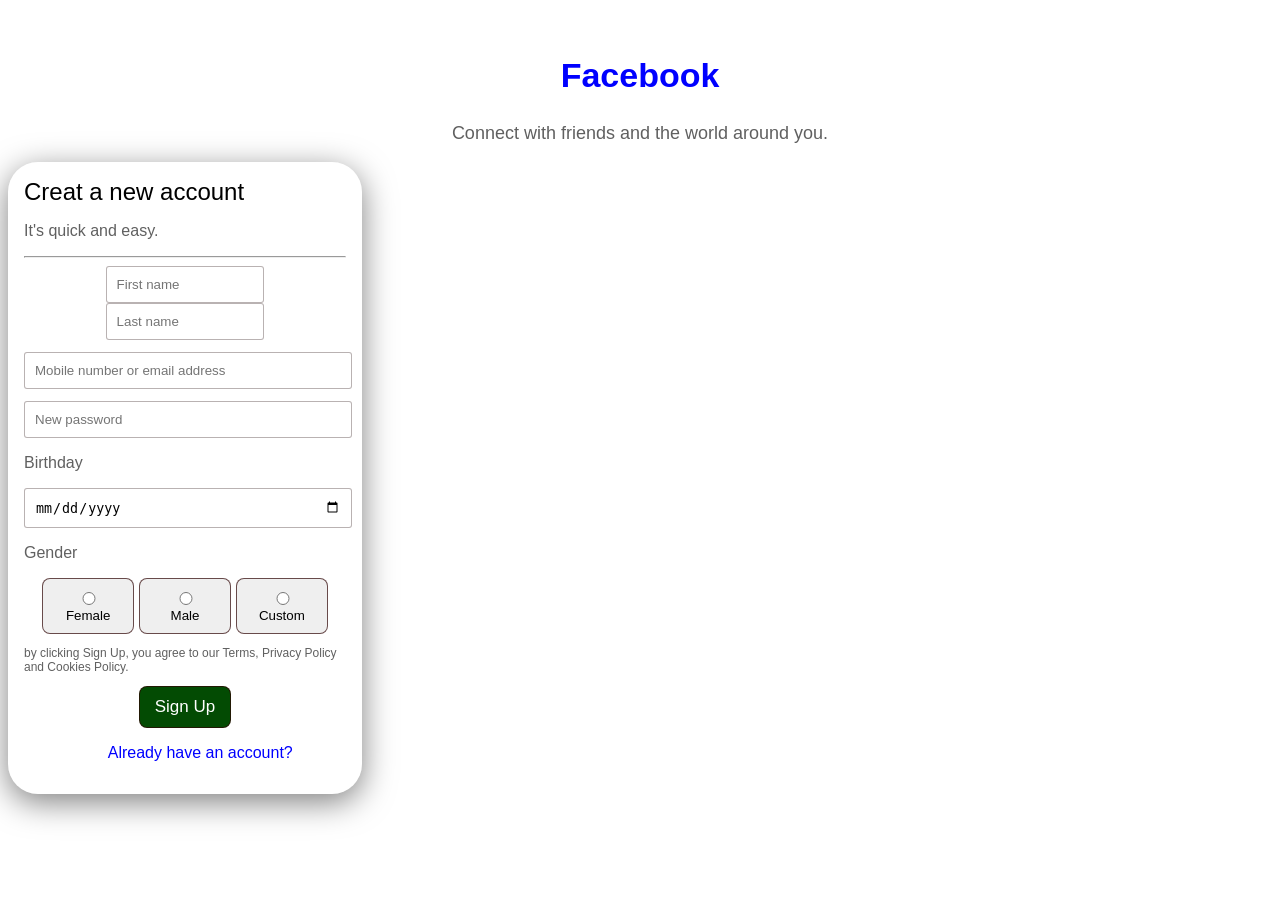
==== index.html @ cf3fbd77 "Rename log.html to index.html" ====
<!DOCTYPE html>
<html>
    <head>
        <title>fFACEBOOK</title>
        <link rel="stylesheet" href="face.css">
    </head>
    <body>
        <h2 class="head">Facebook</h2>
        <p class="head1">Connect with friends and the world around you.</p>
        <form class="main">
            <div class="new">
                Creat a new account
            </div>
            <p>It's quick and easy.</p>
            <hr>
            <input type="text" id="first name" placeholder="First name">
            <input type="text" id="last name" placeholder="Last name">
            <input class="number" type="text" id="number" placeholder="Mobile number or email address">
            <input class="password" type="password" id="password" placeholder="New password">
            <p>Birthday</p>
            <input class="date" type="date" id="date" placeholder="mm/dd/yyyy">
            <p>Gender</p>
            <div class="rad">
            <button>
                <input type="radio" id="female"> Female
            </button>
            <button>
                <input type="radio" id="male"> Male
            </button>
            <button>
                <input type="radio" id="custom"> Custom
            </button>
            </div>
            <p class="click">by clicking Sign Up, you agree to our Terms, Privacy Policy and Cookies Policy.</p>
            <button class="up">Sign Up</button>
            <p class="final">Already have an account?</p>
        </form>
    </body>
</html>
---- face.css ----
body {
    font-family:'Franklin Gothic Medium', 'Arial Narrow', Arial, sans-serif;
    justify-content: center;
    text-align: center;
    padding-bottom: 0px;
    padding-top: 20px;
}
.head {
    color:blue;
    font-weight: 500px;
    font-size: 34px;
}
.head1 {
    font-size: 18px;
    text-align: center;
}
.main {
    width: 322px;
    margin-left:0%;
    padding: 15px;
    height: 50%;
    justify-content: center;
    border-radius:30px;
    border-color: blue;
    border: 1px solid rgba(255, 255, 255, 0.2);
    box-shadow: 0 8px 32px rgba(0, 0, 0, 0.5);
}
input {
    padding: 10px;
    display: inline-block;
    width: 42.5%;
    border-radius:3px;
    border: 1px solid rgba(24, 1, 1, 0.3);
}
.number {
    width: 95%;
    display: grid;
    margin-bottom: 12px;
    margin-top: 12px;
}
.password {
    width: 95%;
}
.date {
    width: 95%;
}
button {
    display: inline-block;
    justify-content: space-around;
    text-align: center;
    padding: 10px;
    width: 28.7%;
    border-radius: 8px;
    border: 1px solid rgba(48, 5, 5, 0.7);
}

.up {
    background-color: rgb(3, 75, 3);
    color: white;
    text-align: center;
    font-size:17px;
    font-weight: 700px;
    position:relative;
}
p {
    text-align:left;
    color: rgb(96, 96, 96);
}
.click {
    width: 100%;
    font-size: 12px;;
}
.new {
    font-size: 24px;
    text-align: left;
}
.up:hover {
    cursor: pointer;
    font-weight: bold;
    background-color: greenyellow;
    color: blue;
    box-shadow: 5px 5px 4px rgba(0, 0, 0, 0.2);
    transition: box-shadow 1s ease;
    transform: scale(1.3);
    transition: 2s;
}
.up:active {
    opacity: 0.7;
}
.final {
    color:blue;
    position: relative;
    margin-left: 26%;
}
.final:hover {
    cursor: pointer;
    color: rgb(19, 19, 214);
}
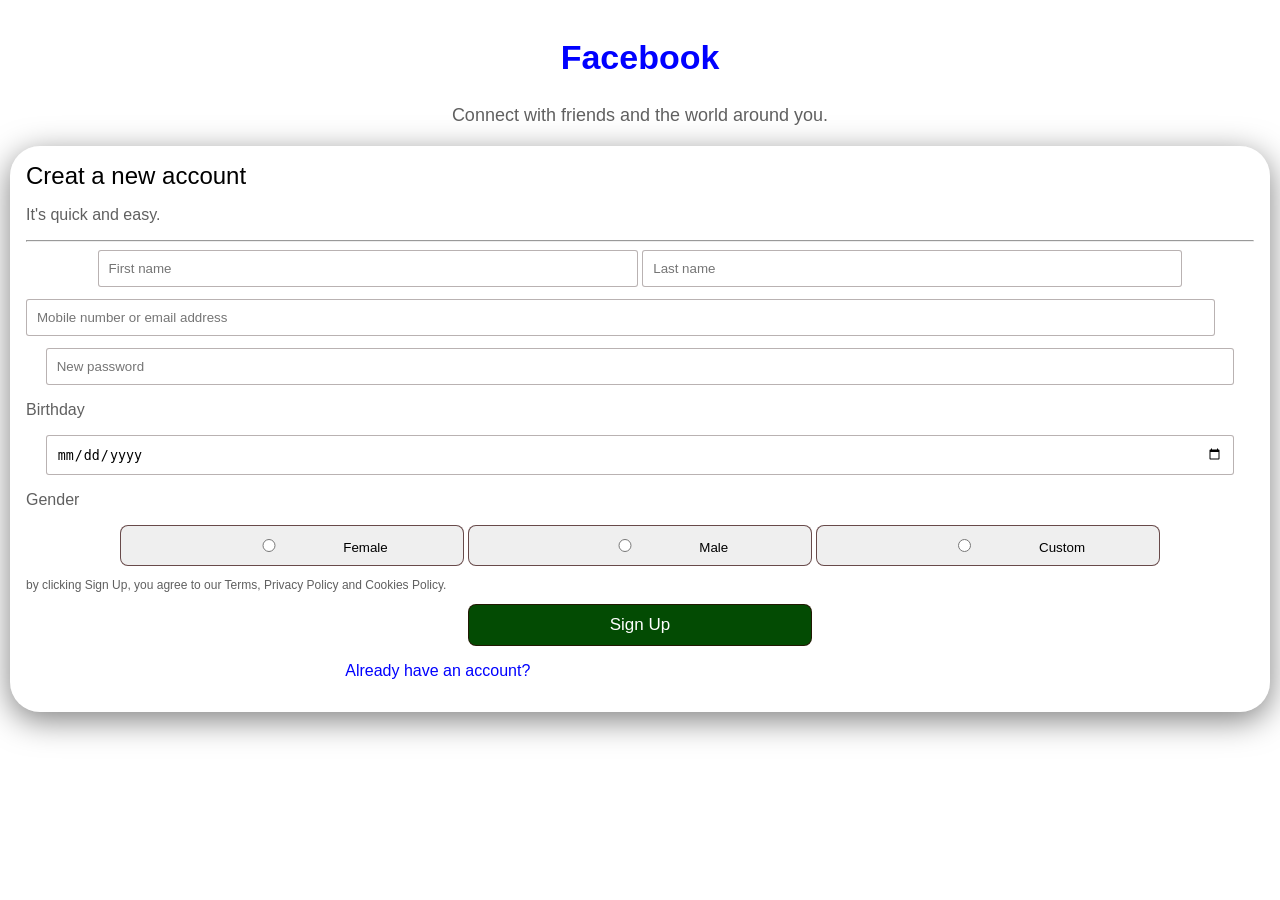
==== commit cd11167d: "Add viewport meta tag to index.html Added viewport meta tag for responsive design." ====
--- a/index.html
+++ b/index.html
@@ -1,6 +1,7 @@
 <!DOCTYPE html>
 <html>
     <head>
+        <meta name="viewport" content="width=device-width, initial-scale=1.0">
         <title>fFACEBOOK</title>
         <link rel="stylesheet" href="face.css">
     </head>
--- a/face.css
+++ b/face.css
@@ -2,8 +2,9 @@
     font-family:'Franklin Gothic Medium', 'Arial Narrow', Arial, sans-serif;
     justify-content: center;
     text-align: center;
-    padding-bottom: 0px;
-    padding-top: 20px;
+    margin: 0;
+    box-sizing:border-box;
+    padding: 10px;
 }
 .head {
     color:blue;
@@ -15,8 +16,10 @@
     text-align: center;
 }
 .main {
-    width: 322px;
-    margin-left:0%;
+    width: 100%;
+    max-width: 400%;
+    margin: 20px auto;
+    box-sizing: border-box;
     padding: 15px;
     height: 50%;
     justify-content: center;
@@ -28,7 +31,7 @@
 input {
     padding: 10px;
     display: inline-block;
-    width: 42.5%;
+    width: 42.2%;
     border-radius:3px;
     border: 1px solid rgba(24, 1, 1, 0.3);
 }
@@ -49,7 +52,7 @@
     justify-content: space-around;
     text-align: center;
     padding: 10px;
-    width: 28.7%;
+    width: 28%;
     border-radius: 8px;
     border: 1px solid rgba(48, 5, 5, 0.7);
 }
@@ -95,4 +98,4 @@
 .final:hover {
     cursor: pointer;
     color: rgb(19, 19, 214);
-}+}
